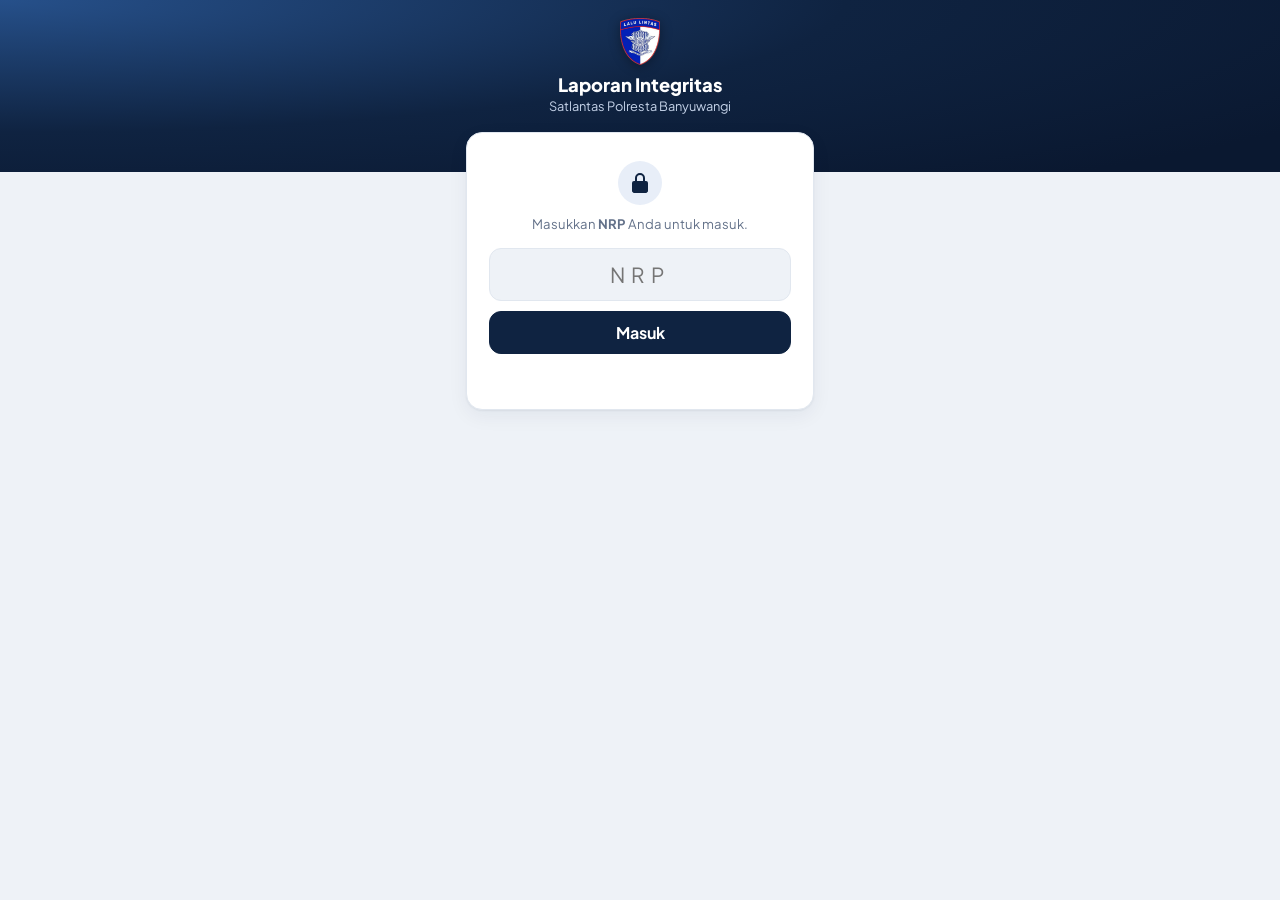
==== web/index.html @ 71218a29 "Tab per NRP: PHL Satpas hanya Ceklok, Polri Satpas Lapor CW + Ceklok; README rekap cetak Co-Authored" ====
<!doctype html>
<html lang="id">
<head>
  <meta charset="utf-8">
  <meta name="viewport" content="width=device-width, initial-scale=1, viewport-fit=cover">
  <meta name="theme-color" content="#0f2341">
  <title>Laporan Integritas</title>
  <link rel="manifest" href="manifest.json">
  <link rel="icon" type="image/png" href="favicon.png">
  <link rel="apple-touch-icon" href="apple-touch-icon.png">
  <meta name="apple-mobile-web-app-capable" content="yes">
  <meta name="apple-mobile-web-app-title" content="Integritas">
  <link rel="preconnect" href="https://fonts.googleapis.com">
  <link rel="preconnect" href="https://fonts.gstatic.com" crossorigin>
  <link href="https://fonts.googleapis.com/css2?family=Plus+Jakarta+Sans:wght@400;500;600;700;800&display=swap" rel="stylesheet">
  <link rel="stylesheet" href="style.css">
</head>
<body>
  <header class="hero">
    <div class="hero-inner">
      <div class="brand">
        <img class="emblem" src="logo.png" alt="Logo Lalu Lintas">
        <div>
          <h1>Laporan Integritas</h1>
          <p>Satlantas Polresta Banyuwangi</p>
        </div>
      </div>
      <div id="installBar" class="install" hidden>
        <img src="icon-192.png" alt="">
        <div class="install-text">
          <b>Pasang aplikasi di HP</b>
          <span id="installHint">Buka langsung dari layar utama, tanpa browser.</span>
        </div>
        <button id="btnInstall" class="btn install-btn">Pasang</button>
        <button id="btnInstallClose" class="install-close" aria-label="Tutup">×</button>
      </div>
    </div>
  </header>

  <div id="installSheet" class="ios-sheet" hidden>
    <div class="card ios-card">
      <h2 id="sheetTitle"></h2>
      <ol id="sheetSteps"></ol>
      <p id="sheetNote" class="muted"></p>
      <button id="btnSheetOk" class="btn primary block">Mengerti</button>
    </div>
  </div>

  <section id="login" class="login" hidden>
    <div class="card login-card">
      <svg class="lock" viewBox="0 0 24 24" aria-hidden="true"><path d="M7 10V7a5 5 0 0 1 10 0v3h1a2 2 0 0 1 2 2v8a2 2 0 0 1-2 2H6a2 2 0 0 1-2-2v-8a2 2 0 0 1 2-2zm2 0h6V7a3 3 0 0 0-6 0z" fill="currentColor"/></svg>
      <p class="muted">Masukkan <b>NRP</b> Anda untuk masuk.</p>
      <input id="pin" type="password" inputmode="numeric" autocomplete="off" placeholder="NRP">
      <button id="btnLogin" class="btn primary block">Masuk</button>
      <p id="loginMsg" class="msg"></p>
    </div>
  </section>

  <main id="app" hidden>
    <div class="mode" id="mode">
      <button data-m="lapor" id="btnModeLapor">Lapor CW</button>
      <button data-m="ceklok" id="btnModeCeklok" hidden>Ceklok Satpas</button>
    </div>

    <div id="laporView" hidden></div>
    <div id="ceklokView" hidden></div>

    <div id="rekapView" hidden>
    <section class="card">
      <div class="date-row">
        <button class="icon-btn" id="prevDay" aria-label="Hari sebelumnya">‹</button>
        <div class="date-mid">
          <b id="dateLabel">Memuat…</b>
          <select id="day" aria-label="Pilih tanggal"></select>
        </div>
        <button class="icon-btn" id="nextDay" aria-label="Hari berikutnya">›</button>
      </div>
      <div class="top">
        <div class="h"><b id="sumH">0</b><span>Hadir</span></div>
        <div class="t"><b id="sumT">0</b><span>Tidak hadir</span></div>
        <div class="k"><b id="sumK">0</b><span>Belum diisi</span></div>
      </div>
      <div class="top-foot">
        <span id="progress" class="muted"></span>
        <span><button id="btnReload" class="link muted-link">⟳ Muat ulang</button> · <button id="btnLogout" class="link muted-link">Keluar</button></span>
      </div>
    </section>

    <div id="simpulList"></div>

    <section class="card wa">
      <h2>Teks Laporan WhatsApp</h2>
      <label class="opt"><input type="checkbox" id="onlyTH"> Ringkas: hanya tulis yang tidak hadir / ada catatan</label>
      <textarea id="waText" rows="14" readonly></textarea>
      <div class="actions">
        <button class="btn" id="btnCopy">Salin teks</button>
        <a class="btn wa-btn" id="btnWa" target="_blank" rel="noopener">Kirim ke WhatsApp</a>
      </div>
    </section>
    </div>
  </main>

  <footer id="saveBar" class="savebar" hidden>
    <span id="saveInfo"></span>
    <button class="btn primary" id="btnSave">Simpan</button>
  </footer>
  <div id="toast" hidden></div>

  <script src="config.js"></script>
  <script src="app.js"></script>
</body>
</html>
---- web/style.css ----
:root {
  --bg: #eef2f7;
  --card: #ffffff;
  --text: #13213a;
  --muted: #64728a;
  --line: #e1e7ef;
  --navy: #0f2341;
  --gold: #f2b632;
  --hadir: #1f9d55;
  --hadir-bg: #e6f6ec;
  --th: #dc3545;
  --th-bg: #fdecee;
  --kosong: #8a94a3;
  --warn: #8a5a00;
  --warn-bg: #fff4dc;
  --shadow: 0 1px 2px rgba(15, 35, 65, .06), 0 6px 20px rgba(15, 35, 65, .06);
}
@media (prefers-color-scheme: dark) {
  :root {
    --bg: #0b1220;
    --card: #141d2e;
    --text: #e8edf5;
    --muted: #94a1b6;
    --line: #253149;
    --hadir-bg: #15321f;
    --th-bg: #3a1a20;
    --warn: #f2c55c;
    --warn-bg: #3a2e12;
    --shadow: 0 1px 2px rgba(0, 0, 0, .3);
  }
}
* { box-sizing: border-box; }
[hidden] { display: none !important; }
html { -webkit-text-size-adjust: 100%; }
body {
  margin: 0;
  background: var(--bg);
  color: var(--text);
  padding-bottom: 90px;
  font-family: "Plus Jakarta Sans", system-ui, -apple-system, "Segoe UI", Roboto, sans-serif;
}
button, input, select, textarea { font: inherit; color: inherit; }
.muted { color: var(--muted); font-size: .82rem; }

/* ---------- Header ---------- */
.hero {
  background: radial-gradient(120% 140% at 0% 0%, #26508a 0%, var(--navy) 55%, #0a1830 100%);
  color: #fff;
  padding: 18px 16px 58px;
  padding-top: max(18px, env(safe-area-inset-top));
}
.hero-inner { max-width: 760px; margin: 0 auto; }
.brand { display: flex; flex-direction: column; gap: 8px; align-items: center; text-align: center; }
.emblem { width: 40px; height: 47px; flex: none; object-fit: contain; filter: drop-shadow(0 2px 6px rgba(0,0,0,.35)); }
.brand h1 { margin: 0; font-size: 1.15rem; font-weight: 800; }
.brand p { margin: 2px 0 0; font-size: .8rem; color: #c4d2e8; }

/* ---------- Ajakan pasang aplikasi ---------- */
.install {
  display: flex; align-items: center; gap: 10px; margin-top: 14px;
  background: rgba(255,255,255,.12); border: 1px solid rgba(255,255,255,.2);
  border-radius: 14px; padding: 10px 10px 10px 12px;
}
.install img { width: 36px; height: 36px; border-radius: 9px; flex: none; background: #fff; }
.install-text { flex: 1; min-width: 0; display: grid; }
.install-text b { font-size: .9rem; }
.install-text span { font-size: .75rem; color: #c4d2e8; }
.btn.install-btn { background: var(--gold); border-color: var(--gold); color: var(--navy); padding: 8px 14px; flex: none; }
.install-close { background: none; border: 0; color: #c4d2e8; font-size: 1.3rem; cursor: pointer; padding: 0 4px; flex: none; }
.ios-sheet {
  position: fixed; inset: 0; z-index: 20; background: rgba(5, 12, 25, .55);
  display: flex; align-items: flex-end; justify-content: center; padding: 16px;
}
.ios-card { width: 100%; max-width: 420px; margin: 0; }
.ios-card h2 { margin: 0 0 8px; font-size: 1.05rem; }
.ios-card ol { margin: 0 0 8px; padding-left: 20px; line-height: 1.7; font-size: .9rem; }
.ios-share { display: inline-block; border: 1px solid var(--line); border-radius: 6px; padding: 0 5px; }

main { max-width: 760px; margin: -42px auto 0; padding: 0 16px; }
.card { background: var(--card); border: 1px solid var(--line); border-radius: 16px; box-shadow: var(--shadow); padding: 14px; margin-bottom: 14px; }

/* ---------- Login ---------- */
.login { max-width: 380px; margin: -40px auto 0; padding: 0 16px; }
.login-card { text-align: center; padding: 28px 22px; display: grid; gap: 10px; }
.login-card h2 { margin: 0; }
.login-card .muted { margin: 0 0 6px; }
.lock { width: 44px; height: 44px; margin: 0 auto; color: var(--navy); background: #e8eef8; border-radius: 50%; padding: 10px; }
.login-card input { text-align: center; font-size: 1.3rem; letter-spacing: .3em; padding: 12px; border-radius: 12px; border: 1px solid var(--line); background: var(--bg); }
.msg { color: var(--th); min-height: 1.2em; margin: 0; font-size: .9rem; }

/* ---------- Tombol ---------- */
.btn {
  border: 1px solid var(--line); background: var(--card); border-radius: 12px;
  padding: 10px 14px; font-weight: 700; cursor: pointer; text-align: center; text-decoration: none; color: var(--text);
}
.btn.primary { background: var(--navy); border-color: var(--navy); color: #fff; }
.btn.block { width: 100%; }
.btn:disabled { opacity: .55; cursor: default; }
.link { background: none; border: 0; color: var(--hadir); font-weight: 700; font-size: .82rem; cursor: pointer; padding: 4px 0; }
.link.muted-link { color: var(--muted); font-weight: 600; }
.icon-btn {
  width: 38px; height: 38px; flex: none; border-radius: 10px; border: 1px solid var(--line);
  background: var(--bg); font-size: 1.3rem; cursor: pointer; line-height: 1;
}
.icon-btn:disabled { opacity: .35; cursor: default; }

/* ---------- Ringkasan ---------- */
.date-row { display: flex; align-items: center; gap: 8px; margin-bottom: 12px; }
.date-mid { flex: 1; text-align: center; position: relative; }
.date-mid b { display: block; font-size: .98rem; }
.date-mid select { position: absolute; inset: 0; opacity: 0; cursor: pointer; width: 100%; }
.top { display: grid; grid-template-columns: repeat(3, 1fr); gap: 8px; text-align: center; }
.top div { padding: 8px 4px; border-radius: 12px; background: var(--bg); }
.top b { display: block; font-size: 1.5rem; line-height: 1.1; }
.top span { font-size: .75rem; color: var(--muted); }
.top .h b { color: var(--hadir); }
.top .t b { color: var(--th); }
.top .k b { color: var(--kosong); }
.top-foot { display: flex; justify-content: space-between; align-items: center; margin-top: 8px; }

/* ---------- Kartu simpul ---------- */
.simpul-head { display: flex; align-items: center; gap: 10px; cursor: pointer; user-select: none; }
.simpul-head h2 { margin: 0; font-size: 1rem; flex: 1; }
.count { font-size: .8rem; color: var(--muted); white-space: nowrap; }
.chev { transition: transform .2s; color: var(--muted); }
.simpul.closed .chev { transform: rotate(-90deg); }
.simpul.closed .body { display: none; }
.bar { display: flex; height: 6px; border-radius: 99px; overflow: hidden; background: var(--line); margin: 10px 0 4px; }
.bar i { display: block; }
.simpul-tools { display: flex; justify-content: space-between; align-items: center; margin: 8px 0 4px; }

.person { border-top: 1px solid var(--line); padding: 10px 0; }
.person.dirty { box-shadow: inset 3px 0 0 var(--gold); padding-left: 8px; }
.person.need { background: var(--th-bg); box-shadow: inset 3px 0 0 var(--th); border-radius: 10px; }
.person .line { display: flex; gap: 10px; align-items: center; }
.person .info { flex: 1; min-width: 0; }
.person .name { font-weight: 700; font-size: .92rem; }
.person .loc { font-size: .78rem; color: var(--muted); white-space: nowrap; overflow: hidden; text-overflow: ellipsis; }
.seg { display: flex; border: 1px solid var(--line); border-radius: 10px; overflow: hidden; flex: none; }
.seg button { border: 0; background: var(--card); padding: 8px 10px; font-size: .8rem; font-weight: 700; cursor: pointer; color: var(--muted); }
.seg button + button { border-left: 1px solid var(--line); }
.seg button.on.h { background: var(--hadir); color: #fff; }
.seg button.on.t { background: var(--th); color: #fff; }
.note { margin-top: 8px; }
.chips { display: flex; flex-wrap: wrap; gap: 6px; margin-bottom: 6px; }
.chips button {
  border: 1px solid var(--line); background: var(--bg); border-radius: 999px; padding: 4px 10px;
  font-size: .75rem; cursor: pointer;
}
.chips button.on { border-color: var(--th); background: var(--th-bg); color: var(--th); font-weight: 700; }
.chips.need button { border-color: var(--th); }
.need-msg { font-size: .75rem; color: var(--th); font-weight: 600; margin: 0 0 6px; }
.note input { width: 100%; border: 1px solid var(--line); background: var(--bg); border-radius: 10px; padding: 8px 10px; font-size: .85rem; }
.add-note { background: none; border: 0; color: var(--muted); font-size: .75rem; cursor: pointer; padding: 4px 0 0; }
.empty { text-align: center; color: var(--muted); padding: 24px 0; }

/* ---------- Laporan WhatsApp ---------- */
.wa h2 { margin: 0 0 4px; font-size: 1rem; }
.opt { display: flex; gap: 8px; align-items: center; font-size: .82rem; color: var(--muted); margin: 6px 0 8px; }
textarea {
  width: 100%; border: 1px solid var(--line); background: var(--bg); border-radius: 12px; padding: 10px;
  font-family: ui-monospace, Consolas, monospace; font-size: .8rem; resize: vertical;
}
.actions { display: flex; gap: 8px; margin-top: 8px; }
.actions .btn { flex: 1; }
.btn.wa-btn { background: #25d366; border-color: #25d366; color: #fff; }

/* ---------- Bar simpan ---------- */
.savebar {
  position: fixed; left: 0; right: 0; bottom: 0; background: var(--card); border-top: 1px solid var(--line);
  padding: 10px 16px; padding-bottom: max(10px, env(safe-area-inset-bottom));
  display: flex; gap: 10px; align-items: center; justify-content: center;
}
.savebar span { font-size: .82rem; color: var(--muted); }
.savebar .btn { padding: 10px 22px; }
#toast {
  position: fixed; bottom: 80px; left: 50%; transform: translateX(-50%); background: var(--navy); color: #fff;
  padding: 10px 16px; border-radius: 10px; font-size: .85rem; max-width: 90vw; text-align: center; z-index: 10;
}

/* ---------- Pilihan mode ---------- */
.mode {
  display: flex; gap: 6px; background: var(--card); border: 1px solid var(--line); border-radius: 14px;
  padding: 5px; margin-bottom: 14px; box-shadow: var(--shadow);
}
.mode button { flex: 1; border: 0; background: none; border-radius: 10px; padding: 9px; font-weight: 700; cursor: pointer; color: var(--muted); }
.mode button.on { background: var(--navy); color: #fff; }
@media (prefers-color-scheme: dark) { .mode button.on { background: #26508a; } }

/* ---------- Lapor CW ---------- */
h2.t { margin: 0 0 4px; font-size: 1.05rem; }
.sub { margin: 0 0 12px; color: var(--muted); font-size: .85rem; }
.search { width: 100%; border: 1px solid var(--line); background: var(--bg); border-radius: 12px; padding: 11px 12px; margin-bottom: 8px; }
.pick {
  display: flex; width: 100%; text-align: left; gap: 10px; align-items: center; border: 0; border-top: 1px solid var(--line);
  background: none; padding: 11px 2px; cursor: pointer;
}
.pick b { display: block; font-size: .92rem; }
.pick span { font-size: .78rem; color: var(--muted); }
.pick .go { margin-left: auto; color: var(--muted); }
.grp { font-size: .75rem; font-weight: 800; letter-spacing: .05em; color: var(--muted); margin: 12px 0 2px; }
.who { display: flex; justify-content: space-between; align-items: flex-start; gap: 10px; }
.who b { font-size: 1.05rem; }
.who .loc { color: var(--muted); font-size: .85rem; margin-top: 2px; }
.step { border-top: 1px solid var(--line); padding-top: 12px; margin-top: 12px; }
.step h3 { margin: 0 0 8px; font-size: .9rem; display: flex; justify-content: space-between; align-items: center; }
.step h3 small { font-weight: 600; color: var(--muted); font-size: .75rem; }
.gps { border-radius: 12px; padding: 10px 12px; font-size: .85rem; background: var(--bg); }
.gps.ok { background: var(--hadir-bg); color: var(--hadir); }
.gps.far { background: var(--warn-bg); color: var(--warn); }
.gps.out { background: var(--th-bg); color: var(--th); }
.btn.big:disabled { opacity: .45; }
.gps b { display: block; font-size: .95rem; }
.gps a { color: inherit; }
.mini { display: flex; gap: 6px; margin-top: 6px; flex-wrap: wrap; }
.mini button { font-size: .75rem; border: 1px solid var(--line); background: none; border-radius: 8px; padding: 5px 9px; cursor: pointer; color: var(--muted); }
.note-in { width: 100%; border: 1px solid var(--line); background: var(--bg); border-radius: 10px; padding: 9px 10px; }
.big { width: 100%; margin-top: 14px; padding: 14px; font-size: 1rem; }
.btn.big.h { background: var(--hadir); border-color: var(--hadir); color: #fff; }
.btn.big.t { background: var(--th); border-color: var(--th); color: #fff; }
.btn.big.w { background: #d97706; border-color: #d97706; color: #fff; }
.btn.tinggal { width: 100%; margin-top: 4px; background: var(--warn-bg); border-color: #f0c674; color: var(--warn); font-size: .88rem; }
.switch { text-align: center; margin-top: 10px; }
.done { text-align: center; padding: 26px 16px; }
.done .ic {
  width: 64px; height: 64px; border-radius: 50%; display: grid; place-items: center; margin: 0 auto 10px;
  font-size: 2rem; background: var(--hadir-bg); color: var(--hadir);
}
.done.t .ic { background: var(--th-bg); color: var(--th); }
.done.w .ic { background: var(--warn-bg); color: var(--warn); }

/* ---------- Foto langsung dari kamera ---------- */
.btn.cam { width: 100%; padding: 12px; background: var(--navy); border-color: var(--navy); color: #fff; }
.foto-ok img { display: block; width: 100%; border-radius: 10px; border: 1px solid var(--line); }
.kamera { position: fixed; inset: 0; z-index: 50; background: #000; display: flex; flex-direction: column; }
.kamera video { flex: 1; min-height: 0; width: 100%; object-fit: contain; background: #000; }
.foto-tip { margin: 0 0 8px; font-size: .8rem; color: var(--muted); }
.kamera-tip {
  padding: calc(10px + env(safe-area-inset-top)) 16px 10px; background: #000; color: #fff;
  font-size: .85rem; font-weight: 600; text-align: center;
}
.kamera .wm {
  position: absolute; left: 0; right: 0; bottom: 76px; padding: 8px 12px;
  background: rgba(0, 0, 0, .62); color: #fff; font-size: .75rem; line-height: 1.4;
}
.kamera-bar { display: flex; gap: 10px; padding: 12px 16px calc(12px + env(safe-area-inset-bottom)); background: #000; }
.kamera-bar .btn { flex: 1; }
.kamera-bar .btn.h { flex: 2; background: var(--hadir); border-color: var(--hadir); color: #fff; }
.badge { display: inline-block; font-size: .68rem; font-weight: 700; padding: 2px 7px; border-radius: 999px; margin-left: 4px; vertical-align: middle; }
.badge.ok { background: var(--hadir-bg); color: var(--hadir); }
.badge.far { background: var(--warn-bg); color: var(--warn); }
.badge.th { background: var(--th-bg); color: var(--th); }
.badge.k { background: var(--bg); color: var(--muted); }
.lapor-info { font-size: .75rem; color: var(--muted); margin-top: 2px; }
.lapor-info a { color: var(--text); font-weight: 600; }

@media (max-width: 420px) {
  .seg button { padding: 8px; font-size: .75rem; }
}

/* ---------- Form kode admin ---------- */
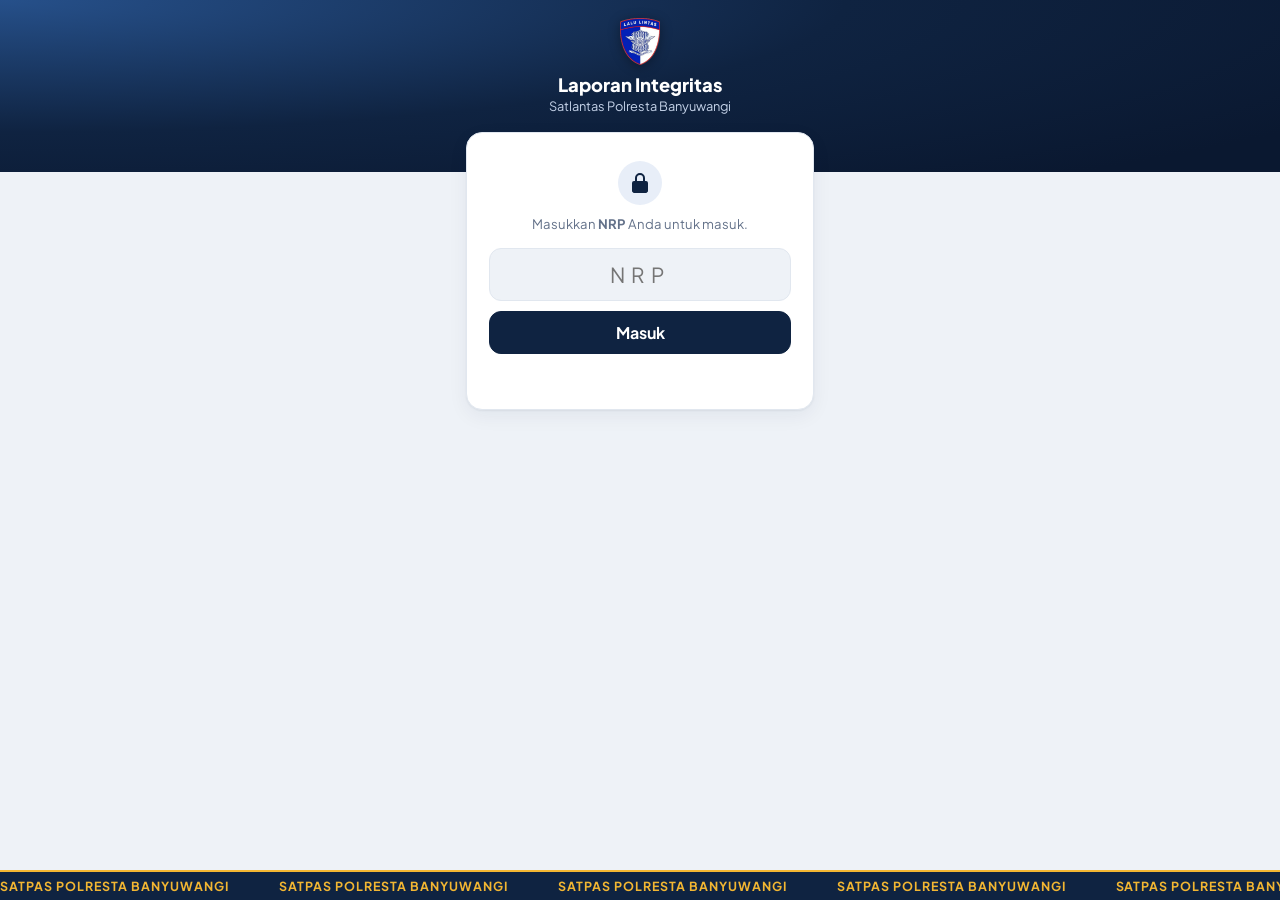
==== commit 1e10a772: "Running text footer SATPAS POLRESTA BANYUWANGI; cache sw v42 Co-Authored-By: Claude Opus 5.5 <norepl" ====
--- a/web/index.html
+++ b/web/index.html
@@ -60,10 +60,17 @@
     <div class="mode" id="mode">
       <button data-m="lapor" id="btnModeLapor">Lapor CW</button>
       <button data-m="ceklok" id="btnModeCeklok" hidden>Ceklok Satpas</button>
+      <button data-m="nilai" id="btnModeNilai">Nilai Saya</button>
+      <button data-m="rekapInt" id="btnModeRekapInt" hidden>Rekap Integritas</button>
+      <button data-m="rekap" id="btnModeRekap" hidden>Rekap Admin</button>
+      <button data-m="adminMasuk" id="btnModeAdminMasuk" hidden>Admin</button>
     </div>
 
     <div id="laporView" hidden></div>
     <div id="ceklokView" hidden></div>
+    <div id="nilaiView" hidden></div>
+    <div id="rekapIntView" hidden></div>
+    <div id="adminMasukView" hidden></div>
 
     <div id="rekapView" hidden>
     <section class="card">
@@ -106,6 +113,14 @@
   </footer>
   <div id="toast" hidden></div>
 
+  <!-- running text di bawah layar; isi digandakan agar geraknya menyambung tanpa jeda -->
+  <div class="ticker" aria-label="Satpas Polresta Banyuwangi">
+    <div class="ticker-track" aria-hidden="true">
+      <span>SATPAS POLRESTA BANYUWANGI</span><span>SATPAS POLRESTA BANYUWANGI</span><span>SATPAS POLRESTA BANYUWANGI</span><span>SATPAS POLRESTA BANYUWANGI</span>
+      <span>SATPAS POLRESTA BANYUWANGI</span><span>SATPAS POLRESTA BANYUWANGI</span><span>SATPAS POLRESTA BANYUWANGI</span><span>SATPAS POLRESTA BANYUWANGI</span>
+    </div>
+  </div>
+
   <script src="config.js"></script>
   <script src="app.js"></script>
 </body>
--- a/web/style.css
+++ b/web/style.css
@@ -36,7 +36,7 @@
   margin: 0;
   background: var(--bg);
   color: var(--text);
-  padding-bottom: 90px;
+  padding-bottom: 120px;   /* bar simpan + running text */
   font-family: "Plus Jakarta Sans", system-ui, -apple-system, "Segoe UI", Roboto, sans-serif;
 }
 button, input, select, textarea { font: inherit; color: inherit; }
@@ -77,6 +77,12 @@
 .ios-share { display: inline-block; border: 1px solid var(--line); border-radius: 6px; padding: 0 5px; }
 
 main { max-width: 760px; margin: -42px auto 0; padding: 0 16px; }
+/* tampilan admin di PC: Rekap Admin / Rekap Integritas melebar, simpul berjajar dua kolom */
+@media (min-width: 900px) {
+  main.lebar { max-width: 1080px; }
+  main.lebar #simpulList { display: grid; grid-template-columns: repeat(2, minmax(0, 1fr)); gap: 0 14px; align-items: start; }
+  main.lebar .mode button { flex: 0 1 auto; padding: 9px 18px; }
+}
 .card { background: var(--card); border: 1px solid var(--line); border-radius: 16px; box-shadow: var(--shadow); padding: 14px; margin-bottom: 14px; }
 
 /* ---------- Login ---------- */
@@ -173,9 +179,25 @@
 }
 .savebar span { font-size: .82rem; color: var(--muted); }
 .savebar .btn { padding: 10px 22px; }
+/* bar simpan di atas running text */
+.savebar { bottom: calc(30px + env(safe-area-inset-bottom)); padding-bottom: 10px; z-index: 6; }
 #toast {
-  position: fixed; bottom: 80px; left: 50%; transform: translateX(-50%); background: var(--navy); color: #fff;
+  position: fixed; bottom: 110px; left: 50%; transform: translateX(-50%); background: var(--navy); color: #fff;
   padding: 10px 16px; border-radius: 10px; font-size: .85rem; max-width: 90vw; text-align: center; z-index: 10;
+}
+
+/* ---------- Running text (footer) ---------- */
+.ticker {
+  position: fixed; left: 0; right: 0; bottom: 0; z-index: 5; overflow: hidden;
+  height: calc(30px + env(safe-area-inset-bottom)); padding-bottom: env(safe-area-inset-bottom);
+  background: var(--navy); border-top: 2px solid var(--gold);
+}
+.ticker-track { display: flex; width: max-content; height: 28px; align-items: center; animation: ticker 40s linear infinite; }
+.ticker-track span { color: var(--gold); font-size: .78rem; font-weight: 700; letter-spacing: .08em; white-space: nowrap; padding-right: 4em; }
+@keyframes ticker { from { transform: translateX(0); } to { transform: translateX(-50%); } }
+@media (prefers-reduced-motion: reduce) {
+  .ticker-track { animation: none; width: 100%; justify-content: center; }
+  .ticker-track span:not(:first-child) { display: none; }
 }
 
 /* ---------- Pilihan mode ---------- */
@@ -246,11 +268,81 @@
 .kamera-bar { display: flex; gap: 10px; padding: 12px 16px calc(12px + env(safe-area-inset-bottom)); background: #000; }
 .kamera-bar .btn { flex: 1; }
 .kamera-bar .btn.h { flex: 2; background: var(--hadir); border-color: var(--hadir); color: #fff; }
+/* kamera depan: pratinjau dicerminkan seperti kaca; foto yang disimpan tidak dicerminkan */
+.kamera.depan video { transform: scaleX(-1); }
+/* ---------- Nilai Saya ---------- */
+.nilai h3 { margin: 16px 0 8px; font-size: .9rem; }
+.seg { display: flex; gap: 4px; margin: 12px 0 14px; padding: 4px; background: var(--bg); border: 1px solid var(--line); border-radius: 10px; }
+.seg button { flex: 1; border: 0; background: transparent; padding: 8px 4px; border-radius: 8px; font: inherit; font-weight: 600; color: var(--muted); cursor: pointer; }
+.seg button.on { background: var(--card); color: var(--text); box-shadow: var(--shadow); }
+.skor-box { display: flex; align-items: center; gap: 16px; }
+.ring { --c: var(--navy); flex: 0 0 auto; width: 112px; height: 112px; border-radius: 50%; display: flex; flex-direction: column;
+  align-items: center; justify-content: center; position: relative;
+  background: conic-gradient(var(--c) calc(var(--p) * 1%), var(--line) 0); }
+.ring::before { content: ''; position: absolute; inset: 10px; border-radius: 50%; background: var(--card); }
+.ring b, .ring small { position: relative; }
+.ring b { font-size: 1.7rem; line-height: 1; color: var(--c); }
+.ring small { font-size: .7rem; color: var(--muted); margin-top: 2px; }
+.ring.sb { --c: #1f9d55; } .ring.b { --c: #5aa832; } .ring.c { --c: #d49a12; } .ring.k { --c: #dc3545; }
+.skor-ket { min-width: 0; }
+.pred { display: inline-block; padding: 4px 12px; border-radius: 999px; font-weight: 700; font-size: .95rem; }
+.pred.sb { background: #c8ecd4; color: #14532d; } .pred.b { background: #e3f4d7; color: #2f5d16; }
+.pred.c { background: #fdf0c4; color: #7a5a00; } .pred.k { background: #f8d3d0; color: #8b1e14; }
+.rank { margin: 8px 0 4px; font-size: .95rem; }
+.rank b { font-size: 1.15rem; color: var(--text); }
+.motivasi { margin: 14px 0 0; padding: 10px 12px; background: var(--bg); border: 1px solid var(--line); border-radius: 10px; font-weight: 600; }
+.unsur-bar { display: grid; grid-template-columns: 1fr auto; gap: 3px 8px; margin: 10px 0; font-size: .85rem; }
+.unsur-bar b { text-align: right; }
+.unsur-bar i { grid-column: 1 / -1; display: block; height: 8px; background: var(--line); border-radius: 99px; overflow: hidden; }
+.unsur-bar em { display: block; height: 100%; border-radius: 99px; }
+.unsur-bar em.sb { background: #1f9d55; } .unsur-bar em.b { background: #5aa832; } .unsur-bar em.c { background: #d49a12; } .unsur-bar em.k { background: #dc3545; }
+.cat-nilai { margin: 0; padding-left: 18px; font-size: .85rem; line-height: 1.5; }
+.ok-nilai { color: var(--hadir); font-weight: 600; }
+.foot-nilai { margin: 14px 0 0; font-size: .75rem; color: var(--muted); }
+.chips-hari { display: flex; flex-wrap: wrap; gap: 6px; margin: 8px 0 0; }
+.chips-hari .lv { display: inline-flex; flex-direction: column; padding: 5px 9px; border-radius: 8px; font-size: .8rem; font-weight: 600; line-height: 1.25; }
+.chips-hari .lv small { font-size: .65rem; font-weight: 600; opacity: .75; }
+.lv.ok { background: var(--hadir-bg); color: var(--hadir); } .lv.warn { background: var(--warn-bg); color: var(--warn); }
+.lv.bad { background: var(--th-bg); color: var(--th); } .lv.na { background: var(--bg); color: var(--muted); border: 1px solid var(--line); }
+.seg2 { margin-top: 0; }
+.sebaran { display: flex; height: 12px; border-radius: 99px; overflow: hidden; margin: 14px 0 6px; background: var(--line); }
+.sebaran i, .sebaran-ket i { display: block; }
+.sebaran i.sb, .sebaran-ket i.sb { background: #1f9d55; } .sebaran i.b, .sebaran-ket i.b { background: #5aa832; }
+.sebaran i.c, .sebaran-ket i.c { background: #d49a12; } .sebaran i.k, .sebaran-ket i.k { background: #dc3545; }
+.sebaran-ket { display: flex; flex-wrap: wrap; gap: 4px 12px; font-size: .78rem; color: var(--muted); }
+.sebaran-ket span { display: inline-flex; align-items: center; gap: 5px; }
+.sebaran-ket i { width: 9px; height: 9px; border-radius: 3px; }
+.sebaran-ket b { color: var(--text); }
+.rk-cari { margin-top: 14px; }
+.rk-row { border: 1px solid var(--line); border-radius: 12px; padding: 10px 12px; margin: 8px 0; cursor: pointer; }
+.rk-row.buka { border-color: var(--muted); }
+.rk-top { display: flex; align-items: center; gap: 10px; }
+.rk-no { flex: 0 0 auto; width: 30px; height: 30px; border-radius: 50%; background: var(--bg); border: 1px solid var(--line);
+  display: flex; align-items: center; justify-content: center; font-weight: 700; font-size: .85rem; }
+.rk-nama { flex: 1; min-width: 0; }
+.rk-nama b { display: block; font-size: .9rem; overflow: hidden; text-overflow: ellipsis; white-space: nowrap; }
+.rk-nama small { color: var(--muted); font-size: .75rem; }
+.rk-nama small.rk-kunci { display: block; color: var(--th); font-weight: 600; }
+.rk-skor { flex: 0 0 auto; text-align: right; font-weight: 800; font-size: 1.15rem; line-height: 1.1; }
+.rk-skor small { display: block; font-size: .7rem; font-weight: 700; }
+.rk-skor.sb { color: #1f9d55; } .rk-skor.b { color: #5aa832; } .rk-skor.c { color: #d49a12; } .rk-skor.k { color: #dc3545; }
+.rk-isi { margin-top: 8px; border-top: 1px dashed var(--line); padding-top: 4px; }
+/* pratinjau disembunyikan sampai ukuran kamera stabil (lihat bukaKamera di app.js) */
+.kamera video { opacity: 0; transition: opacity .15s; }
+.kamera.siap video { opacity: 1; }
+.kamera .siapkan { position: absolute; left: 0; right: 0; top: 45%; text-align: center; color: #fff; font-size: .9rem; pointer-events: none; }
+.kamera.siap .siapkan { display: none; }
+/* daftar cek foto di atas layar kamera */
+.cek-foto { list-style: none; margin: 8px auto 0; padding: 8px 10px; max-width: 420px; text-align: left; font-weight: 500;
+  background: rgba(255, 200, 0, .16); border: 1px solid rgba(255, 200, 0, .55); border-radius: 8px; }
+.cek-foto li { margin: 2px 0; line-height: 1.35; }
+.cek-foto b { color: #ffd34d; }
 .badge { display: inline-block; font-size: .68rem; font-weight: 700; padding: 2px 7px; border-radius: 999px; margin-left: 4px; vertical-align: middle; }
 .badge.ok { background: var(--hadir-bg); color: var(--hadir); }
 .badge.far { background: var(--warn-bg); color: var(--warn); }
 .badge.th { background: var(--th-bg); color: var(--th); }
 .badge.k { background: var(--bg); color: var(--muted); }
+.badge.teladan { background: #fff3c4; color: #8a6100; border: 1px solid #f0c94a; }
 .lapor-info { font-size: .75rem; color: var(--muted); margin-top: 2px; }
 .lapor-info a { color: var(--text); font-weight: 600; }
 
@@ -259,3 +351,22 @@
 }
 
 /* ---------- Form kode admin ---------- */
+
+/* ---------- Layar HP sempit: tab & baris tidak keluar dari kotak ---------- */
+main, .card, .person .info, .rk-nama, .skor-ket, .who > div { min-width: 0; }
+.card, .gps, .motivasi, .cat-nilai, .lapor-info, .rk-nama small { overflow-wrap: anywhere; }
+@media (max-width: 520px) {
+  /* admin punya sampai 5 tab: dibungkus ke baris kedua, bukan dijejalkan dalam satu baris */
+  .mode { flex-wrap: wrap; }
+  .mode button { flex: 1 1 30%; min-width: 0; padding: 9px 4px; font-size: .84rem; line-height: 1.2; }
+  .seg { flex-wrap: wrap; }
+  .seg button { min-width: 0; }
+  .person .line { flex-wrap: wrap; }
+  .person .seg { flex: 1 1 100%; }
+  .person .seg button { flex: 1; padding: 8px 4px; }
+  .skor-box { gap: 12px; }
+  .ring { width: 96px; height: 96px; }
+  .rk-top { gap: 8px; }
+  .rk-nama b { white-space: normal; overflow-wrap: anywhere; }
+  .who { flex-wrap: wrap; }
+}
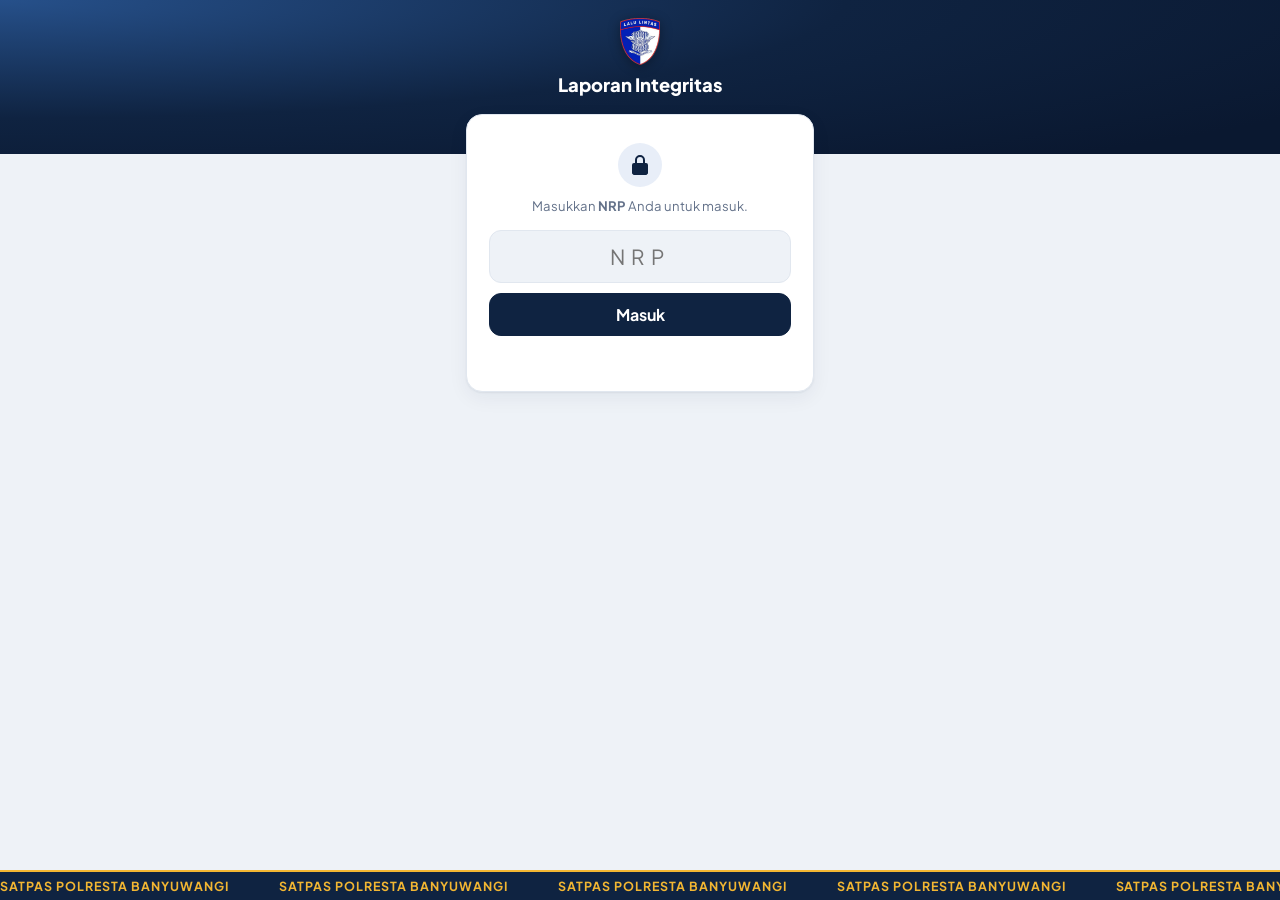
==== commit 1ced8bce: "Hapus teks Satlantas Polresta Banyuwangi di bawah judul; cache sw v43 Co-Authored-By: Claude Opus 5." ====
--- a/web/index.html
+++ b/web/index.html
@@ -22,7 +22,6 @@
         <img class="emblem" src="logo.png" alt="Logo Lalu Lintas">
         <div>
           <h1>Laporan Integritas</h1>
-          <p>Satlantas Polresta Banyuwangi</p>
         </div>
       </div>
       <div id="installBar" class="install" hidden>
